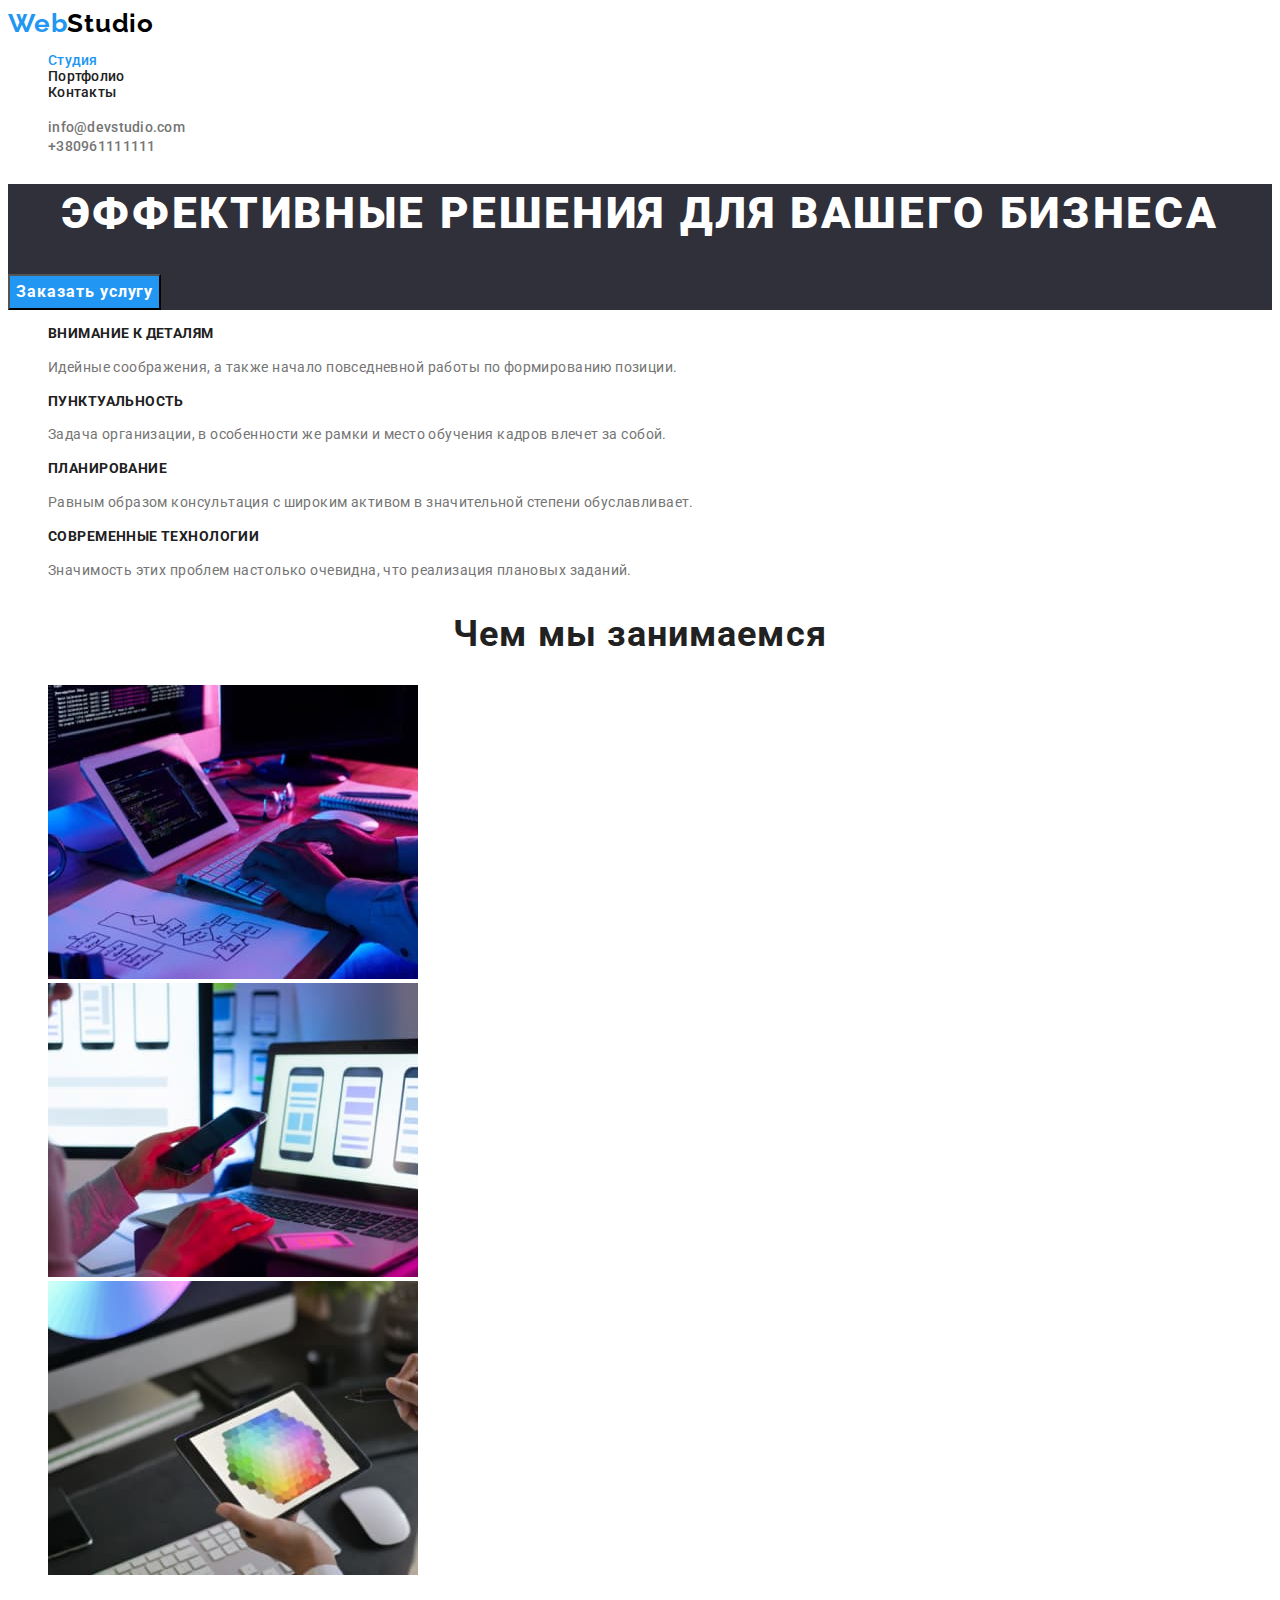
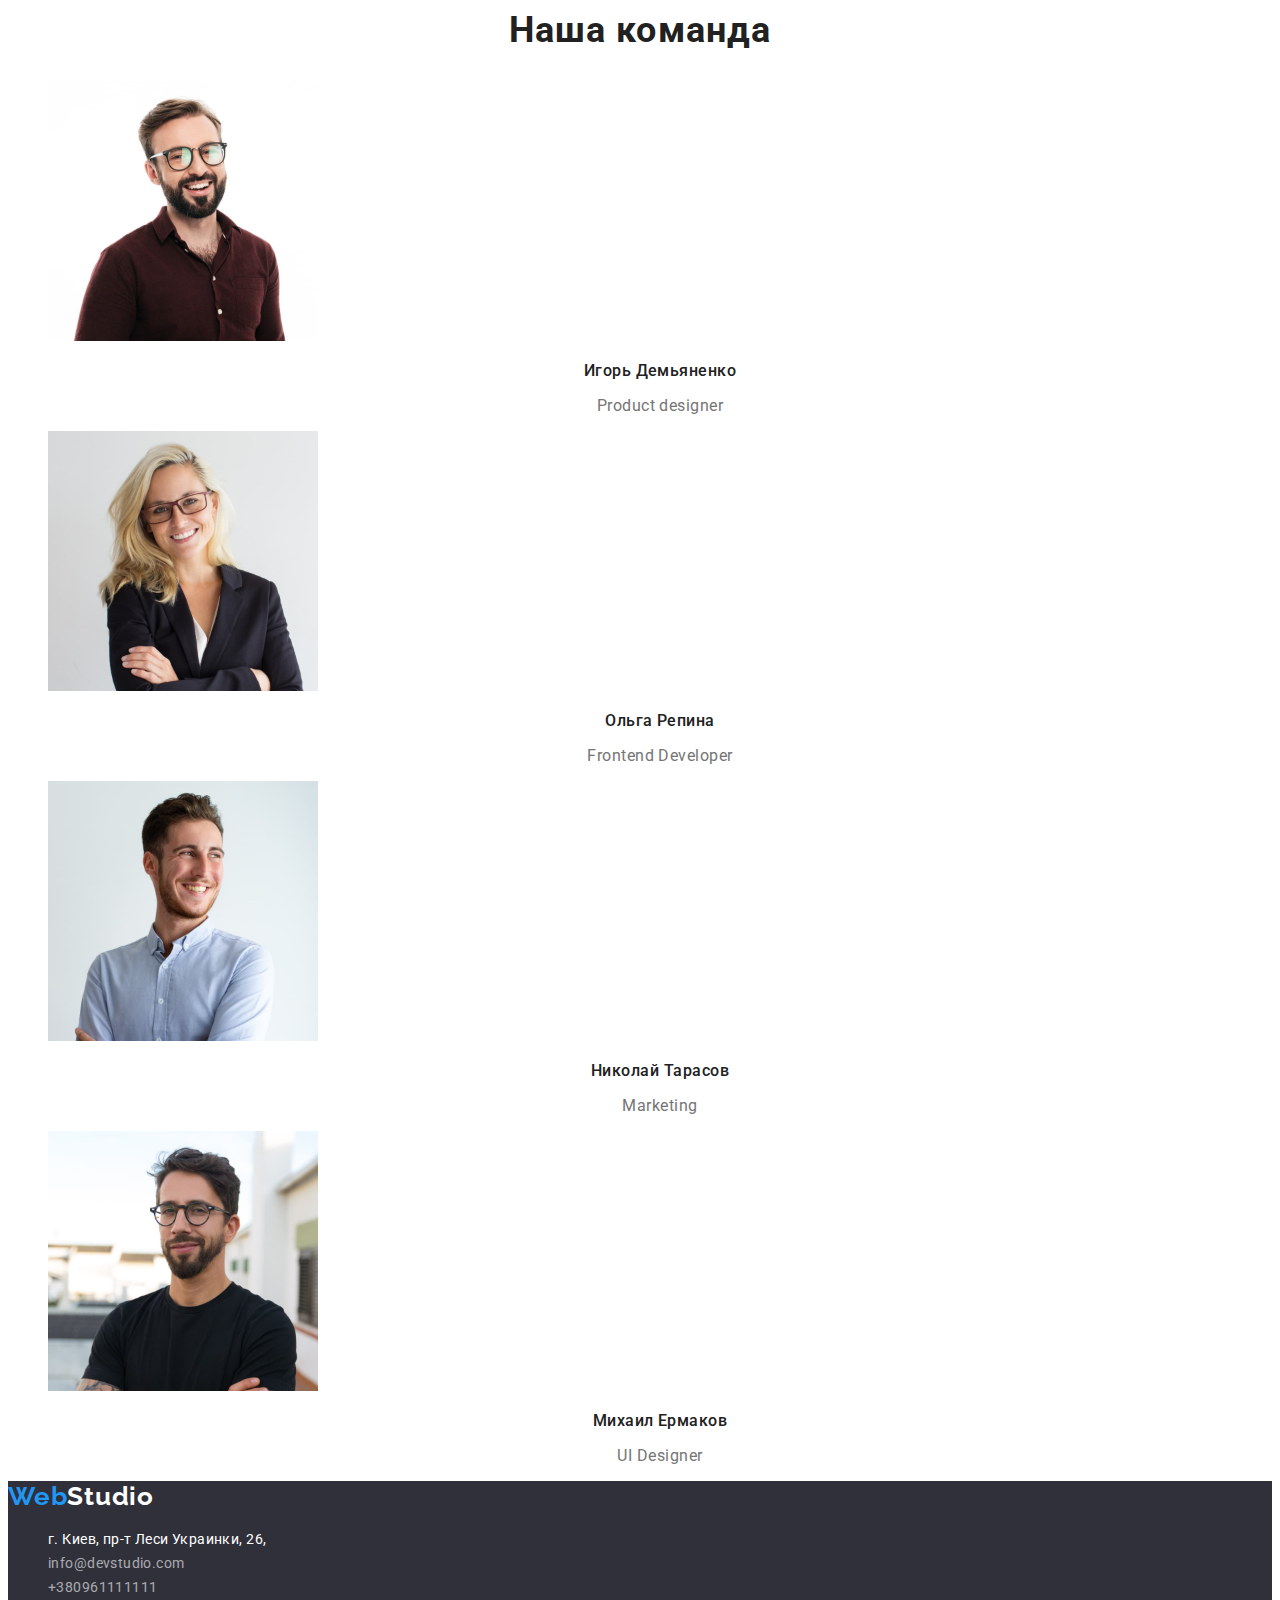
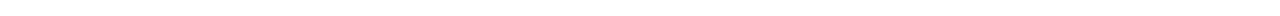
==== index.html @ 04b20e1b "Копирует файлы с ДЗ2" ====
<!DOCTYPE html>
<html lang="ru">
  <head>
    <meta charset="UTF-8" />
    <meta http-equiv="X-UA-Compatible" content="IE=edge" />
    <meta name="viewport" content="width=device-width, initial-scale=1.0" />
    <title>Веб-студия</title>
    <link rel="preconnect" href="https://fonts.googleapis.com" />
    <link rel="preconnect" href="https://fonts.gstatic.com" crossorigin />
    <link
      href="https://fonts.googleapis.com/css2?family=Raleway:wght@400;700&family=Roboto:wght@400;500;700;900&display=swap"
      rel="stylesheet"
    />
    <link rel="stylesheet" href="./css/styles.css" />
  </head>

  <body>
    <header>
      <a href="./index.html" class="logo" lang="en"> Web<span class="logo-header">Studio</span></a>
      <nav>
        <ul class="nav list-item">
          <li><a href="./index.html" aria-current="page" class="nav-link">Студия</a></li>
          <li><a href="./portfolio.html" class="nav-link">Портфолио</a></li>
          <li><a href="" class="nav-link">Контакты</a></li>
        </ul>
      </nav>
      <ul class="nav-contacts list-item">
        <li><a href="mailto:info@devstudio.com" class="nav-mail">info@devstudio.com</a></li>
        <li><a href="tel:+380961111111" class="nav-tel">+380961111111</a></li>
      </ul>
    </header>
    <main>
      <section class="hero-dummy">
        <h1 class="hero-title">эффективные решения для вашего бизнеса</h1>
        <button type="button" class="btn">Заказать услугу</button>
      </section>
      <section>
        <!--Скрытый заголовок Преимущества-->
        <h2 class="visually-hidden">Преимущества</h2>
        <ul class="feature-list list-item">
          <li>
            <h3 class="features">Внимание к деталям</h3>
            <p class="features-text">
              Идейные соображения, а также начало повседневной работы по формированию позиции.
            </p>
          </li>
          <li>
            <h3 class="features">Пунктуальность</h3>
            <p class="features-text">
              Задача организации, в особенности же рамки и место обучения кадров влечет за собой.
            </p>
          </li>
          <li>
            <h3 class="features">Планирование</h3>
            <p class="features-text">
              Равным образом консультация с широким активом в значительной степени обуславливает.
            </p>
          </li>
          <li>
            <h3 class="features">Современные технологии</h3>
            <p class="features-text">
              Значимость этих проблем настолько очевидна, что реализация плановых заданий.
            </p>
          </li>
        </ul>
      </section>
      <section>
        <h2 class="work">Чем мы занимаемся</h2>
        <ul class="project-list list-item">
          <li class="list-item">
            <img
              src="./images/box-1.jpg"
              alt="Работа с программным обеспечением"
              width="370"
              height="294"
            />
          </li>
          <li class="list-item">
            <img
              src="./images/box-2.jpg"
              alt="Тестирование мобильных приложений"
              width="370"
              height="294"
            />
          </li>
          <li class="list-item">
            <img
              src="./images/box-3.jpg"
              alt="Работа с цветовой палитрой"
              width="370"
              height="294"
            />
          </li>
        </ul>
      </section>
      <section>
        <h2 class="members">Наша команда</h2>
        <ul class="member-list list-item">
          <li>
            <img
              src="./images/igor-demianenko.jpg"
              alt="Игорь Демьяненко"
              width="270"
              height="260"
            />
            <h3 class="member">Игорь Демьяненко</h3>
            <p class="member-position" lang="en">Product designer</p>
          </li>
          <li>
            <img src="./images/olga-repina.jpg" alt="Ольга Репина" width="270" height="260" />
            <h3 class="member">Ольга Репина</h3>
            <p class="member-position" lang="en">Frontend Developer</p>
          </li>
          <li>
            <img
              src="./images/nikolay-tarasov.jpg"
              alt="Николай Тарасов"
              width="270"
              height="260"
            />
            <h3 class="member">Николай Тарасов</h3>
            <p class="member-position" lang="en">Marketing</p>
          </li>
          <li>
            <img src="./images/mikhail-ermakov.jpg" alt="Михаил Ермаков" width="270" height="260" />
            <h3 class="member">Михаил Ермаков</h3>
            <p class="member-position" lang="en">UI Designer</p>
          </li>
        </ul>
      </section>
    </main>
    <footer class="footer">
      <a href="./index.html" class="logo" lang="en">Web<span class="logo-footer">Studio</span> </a>
      <address>
        <ul class="footer-contacts list-item">
          <li><a href="" class="footer-address">г. Киев, пр-т Леси Украинки, 26,</a> <br /></li>
          <li><a href="mailto:info@devstudio.com" class="footer-mail">info@devstudio.com</a></li>
          <li><a href="tel:+380961111111" class="footer-tel">+380961111111</a></li>
        </ul>
      </address>
    </footer>
  </body>
</html>
---- css/styles.css ----
/* основной цвет фона - #FFFFFF
вторичный цвет фона - #F5F4FA
цвет заголовков - #212121
цвет текста - #757575
цвет акцента, ховера фокуса - #2196F3
ховер кнопки "заказать услугу" - #188ce8

цвета лого - #2196F3  #000000 #FFFFFF
цвет тел и емейл в футере - rgba(255, 255, 255, 0.6) 
бекграунд цвет футера и заглушки героя - #2F303A */

.visually-hidden {
  position: absolute;
  white-space: nowrap;
  width: 1px;
  height: 1px;
  overflow: hidden;
  border: 0;
  padding: 0;
  clip: rect(0 0 0 0);
  clip-path: inset(50%);
  margin: -1px;
}

:root {
  --main-background-color: #ffffff;
  --secondary-background-color: #f5f4fa;
  --title-color: #212121;
  --text-color: #757575;
  --active-hover-focus-current: #2196f3;
  --main-logo: #2196f3;
  --hover-btn: #188ce8;
  --logo-header: #000000;
  --logo-footer: #ffffff;
  --contacts-footer: rgba(255, 255, 255, 0.6);
  --background-footer-hero: #2f303a;
}

body {
  color: var(--text-color);
  background-color: var(--main-background-color);
  font-family: 'Roboto', sans-serif;
}

.logo {
  color: var(--main-logo);
  font-family: 'Raleway', sans-serif;
  text-decoration: none;
  font-weight: 700;
  font-size: 26px;
  line-height: 1.19;
  letter-spacing: 0.03em;
}

.logo-header {
  color: var(--logo-header);
}

.logo-footer {
  color: var(--logo-footer);
}

.list-item {
  list-style: none;
}

.nav {
  font-weight: 500;
  font-size: 14px;
  line-height: 1.14;
  letter-spacing: 0.02em;
}

.nav-tel,
.nav-mail {
  text-decoration: none;
  color: var(--text-color);
  font-weight: 500;
  font-size: 14px;
  line-height: 1.14;
  letter-spacing: 0.02em;
}

.nav-link {
  color: var(--title-color);
  text-decoration: none;
}

.nav-link:hover,
.nav-link:focus,
.nav-tel:hover,
.nav-tel:focus,
.nav-mail:hover,
.nav-mail:focus,
.footer-mail:hover,
.footer-mail:focus,
.footer-tel:hover,
.footer-tel:focus,
.footer-address:hover,
.footer-address:focus {
  color: var(--active-hover-focus-current);
}

[aria-current] {
  color: var(--active-hover-focus-current);
}

.hero-dummy {
  background-color: var(--background-footer-hero);
}

.hero-title {
  color: #ffffff;
  text-transform: uppercase;
  font-weight: 900;
  font-size: 44px;
  line-height: 1.36;
  text-align: center;
  letter-spacing: 0.06em;
}
.btn {
  font-family: inherit;
  color: #ffffff;
  background-color: var(--active-hover-focus-current);
  font-weight: 700;
  font-size: 16px;
  line-height: 1.88;
  text-align: center;
  letter-spacing: 0.06em;
  cursor: pointer;
}

.btn:hover {
  background-color: var(--hover-btn);
}

.features {
  color: var(--title-color);
  text-transform: uppercase;
  font-weight: 700;
  font-size: 14px;
  line-height: 1.14;
  letter-spacing: 0.03em;
}

.features-text {
  color: var(--text-color);
  font-size: 14px;
  line-height: 1.71;
  letter-spacing: 0.03em;
}

.work {
  color: var(--title-color);
  font-weight: 700;
  font-size: 36px;
  line-height: 1.17;
  text-align: center;
  letter-spacing: 0.03em;
}

.members {
  color: var(--title-color);
  font-weight: 700;
  font-size: 36px;
  line-height: 1.17;
  text-align: center;
  letter-spacing: 0.03em;
}

.member {
  color: var(--title-color);
  font-weight: 500;
  font-size: 16px;
  line-height: 1.19;
  text-align: center;
  letter-spacing: 0.03em;
}
.member-position {
  color: var(--text-color);
  font-size: 16px;
  line-height: 1.19;
  text-align: center;
  letter-spacing: 0.03em;
}

.footer-contacts {
  font-style: normal;
}

.footer-tel,
.footer-mail {
  font-size: 14px;
  line-height: 1.71;
  letter-spacing: 0.03em;
  color: var(--contacts-footer);
  text-decoration: none;
}

.footer-address {
  font-size: 14px;
  line-height: 1.71;
  letter-spacing: 0.03em;
  color: #ffffff;
  text-decoration: none;
}

.project-link {
  text-decoration: none;
}

.project-title {
  color: var(--title-color);
  font-weight: 700;
  font-size: 18px;
  line-height: 2;
  letter-spacing: 0.06em;
}

.project-type {
  color: var(--text-color);
  font-size: 16px;
  line-height: 1.88;
  letter-spacing: 0.03em;
}

.portfolio-btn {
  font-family: inherit;
  color: var(--title-color);
  background-color: var(--secondary-background-color);
  font-weight: 500;
  font-size: 16px;
  line-height: 1.63;
  text-align: center;
  letter-spacing: 0.03em;
  cursor: pointer;
}

.current-button {
  background-color: var(--active-hover-focus-current);
  color: #ffffff;
}

.portfolio-btn:hover,
.portfolio-btn:focus {
  color: #ffffff;
  background-color: #2196f3;
}

.logo-footer {
  color: var(--main-background-color);
  font-family: 'Raleway', sans-serif;
  text-decoration: none;
}

.footer {
  background-color: var(--background-footer-hero);
}
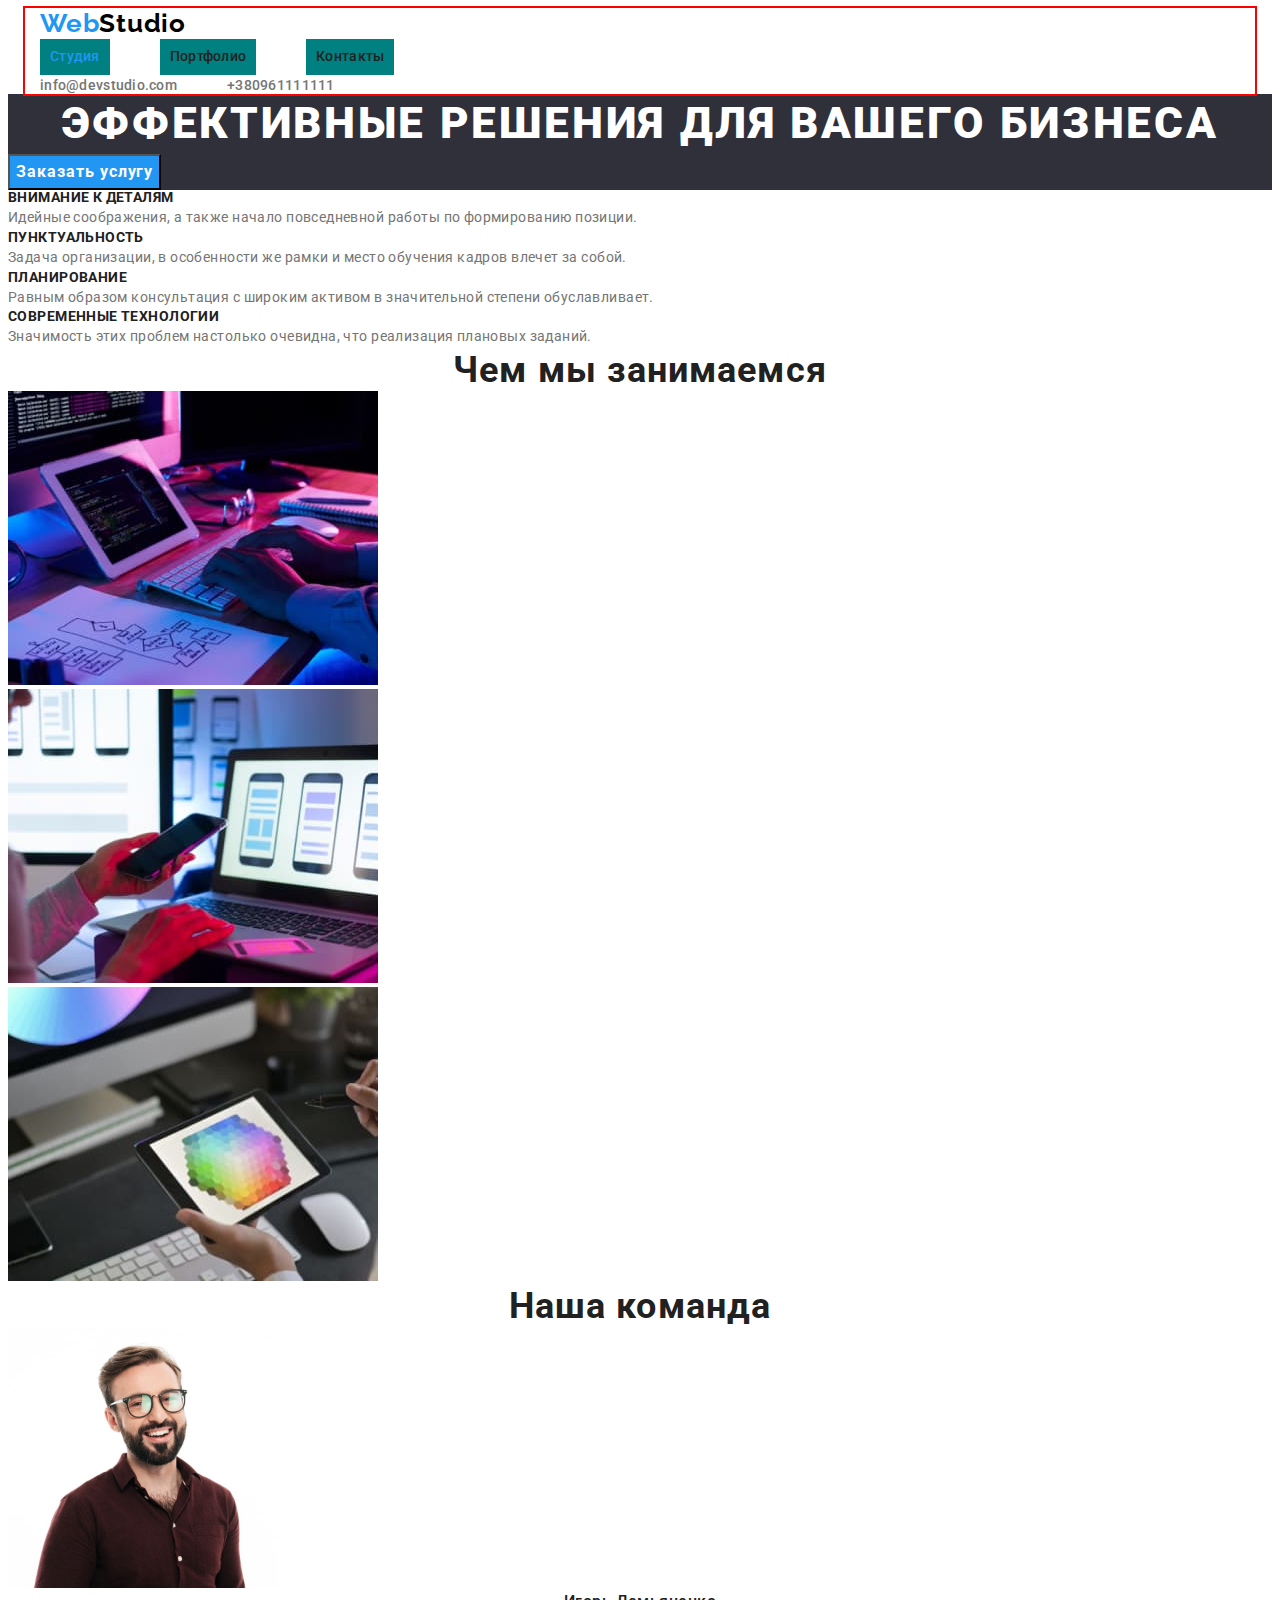
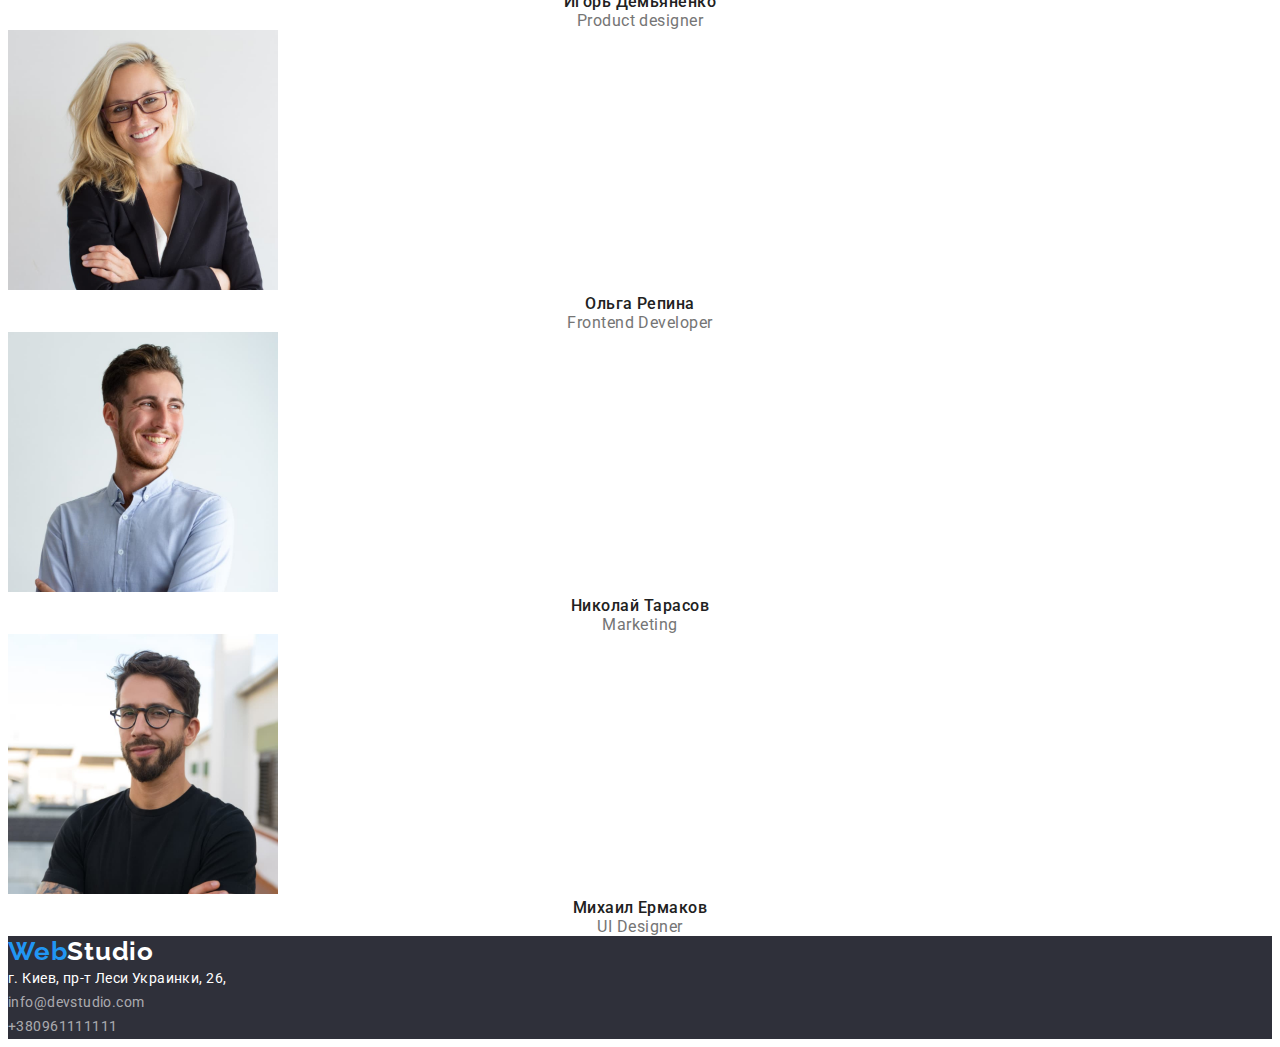
==== commit 6333bc6f: "Оформление навигации через flex" ====
--- a/index.html
+++ b/index.html
@@ -11,23 +11,34 @@
       href="https://fonts.googleapis.com/css2?family=Raleway:wght@400;700&family=Roboto:wght@400;500;700;900&display=swap"
       rel="stylesheet"
     />
+    <link rel="stylesheet" href="node_modules/modern-normalize/modern-normalize.css" />
     <link rel="stylesheet" href="./css/styles.css" />
   </head>
 
   <body>
     <header>
-      <a href="./index.html" class="logo" lang="en"> Web<span class="logo-header">Studio</span></a>
-      <nav>
-        <ul class="nav list-item">
-          <li><a href="./index.html" aria-current="page" class="nav-link">Студия</a></li>
-          <li><a href="./portfolio.html" class="nav-link">Портфолио</a></li>
-          <li><a href="" class="nav-link">Контакты</a></li>
+      <div class="container head-container">
+        <a href="./index.html" class="logo" lang="en">
+          Web<span class="logo-header">Studio</span></a
+        >
+        <nav>
+          <ul class="nav list-item">
+            <li class="nav-item">
+              <a href="./index.html" aria-current="page" class="nav-link">Студия</a>
+            </li>
+            <li class="nav-item"><a href="./portfolio.html" class="nav-link">Портфолио</a></li>
+            <li class="nav-item"><a href="" class="nav-link">Контакты</a></li>
+          </ul>
+        </nav>
+        <ul class="nav-contacts list-item">
+          <li class="nav-contacts-item">
+            <a href="mailto:info@devstudio.com" class="nav-mail">info@devstudio.com</a>
+          </li>
+          <li class="nav-contacts-item">
+            <a href="tel:+380961111111" class="nav-tel">+380961111111</a>
+          </li>
         </ul>
-      </nav>
-      <ul class="nav-contacts list-item">
-        <li><a href="mailto:info@devstudio.com" class="nav-mail">info@devstudio.com</a></li>
-        <li><a href="tel:+380961111111" class="nav-tel">+380961111111</a></li>
-      </ul>
+      </div>
     </header>
     <main>
       <section class="hero-dummy">
--- a/css/styles.css
+++ b/css/styles.css
@@ -36,12 +36,36 @@
   --background-footer-hero: #2f303a;
 }
 
+p,
+h1,
+h2,
+h3,
+h4,
+h5,
+h6 {
+  margin: 0;
+}
+
+ul,
+ol {
+  margin: 0;
+  padding-left: 0;
+}
+
 body {
   color: var(--text-color);
   background-color: var(--main-background-color);
   font-family: 'Roboto', sans-serif;
 }
 
+.container {
+  width: 1200px;
+  margin-left: auto;
+  margin-right: auto;
+  padding-left: 15px;
+  padding-right: 15px;
+  outline: 2px solid red;
+}
 .logo {
   color: var(--main-logo);
   font-family: 'Raleway', sans-serif;
@@ -65,12 +89,17 @@
 }
 
 .nav {
+  display: flex;
   font-weight: 500;
   font-size: 14px;
   line-height: 1.14;
   letter-spacing: 0.02em;
 }
 
+.nav-contacts {
+  display: flex;
+}
+
 .nav-tel,
 .nav-mail {
   text-decoration: none;
@@ -81,9 +110,23 @@
   letter-spacing: 0.02em;
 }
 
+.nav-item {
+  background-color: teal;
+}
+
+.nav-item + .nav-item {
+  margin-left: 50px;
+}
+
 .nav-link {
-  color: var(--title-color);
-  text-decoration: none;
+  display: block;
+  padding: 10px;
+  color: var(--title-color);
+  text-decoration: none;
+}
+
+.nav-contacts-item + .nav-contacts-item {
+  margin-left: 50px;
 }
 
 .nav-link:hover,
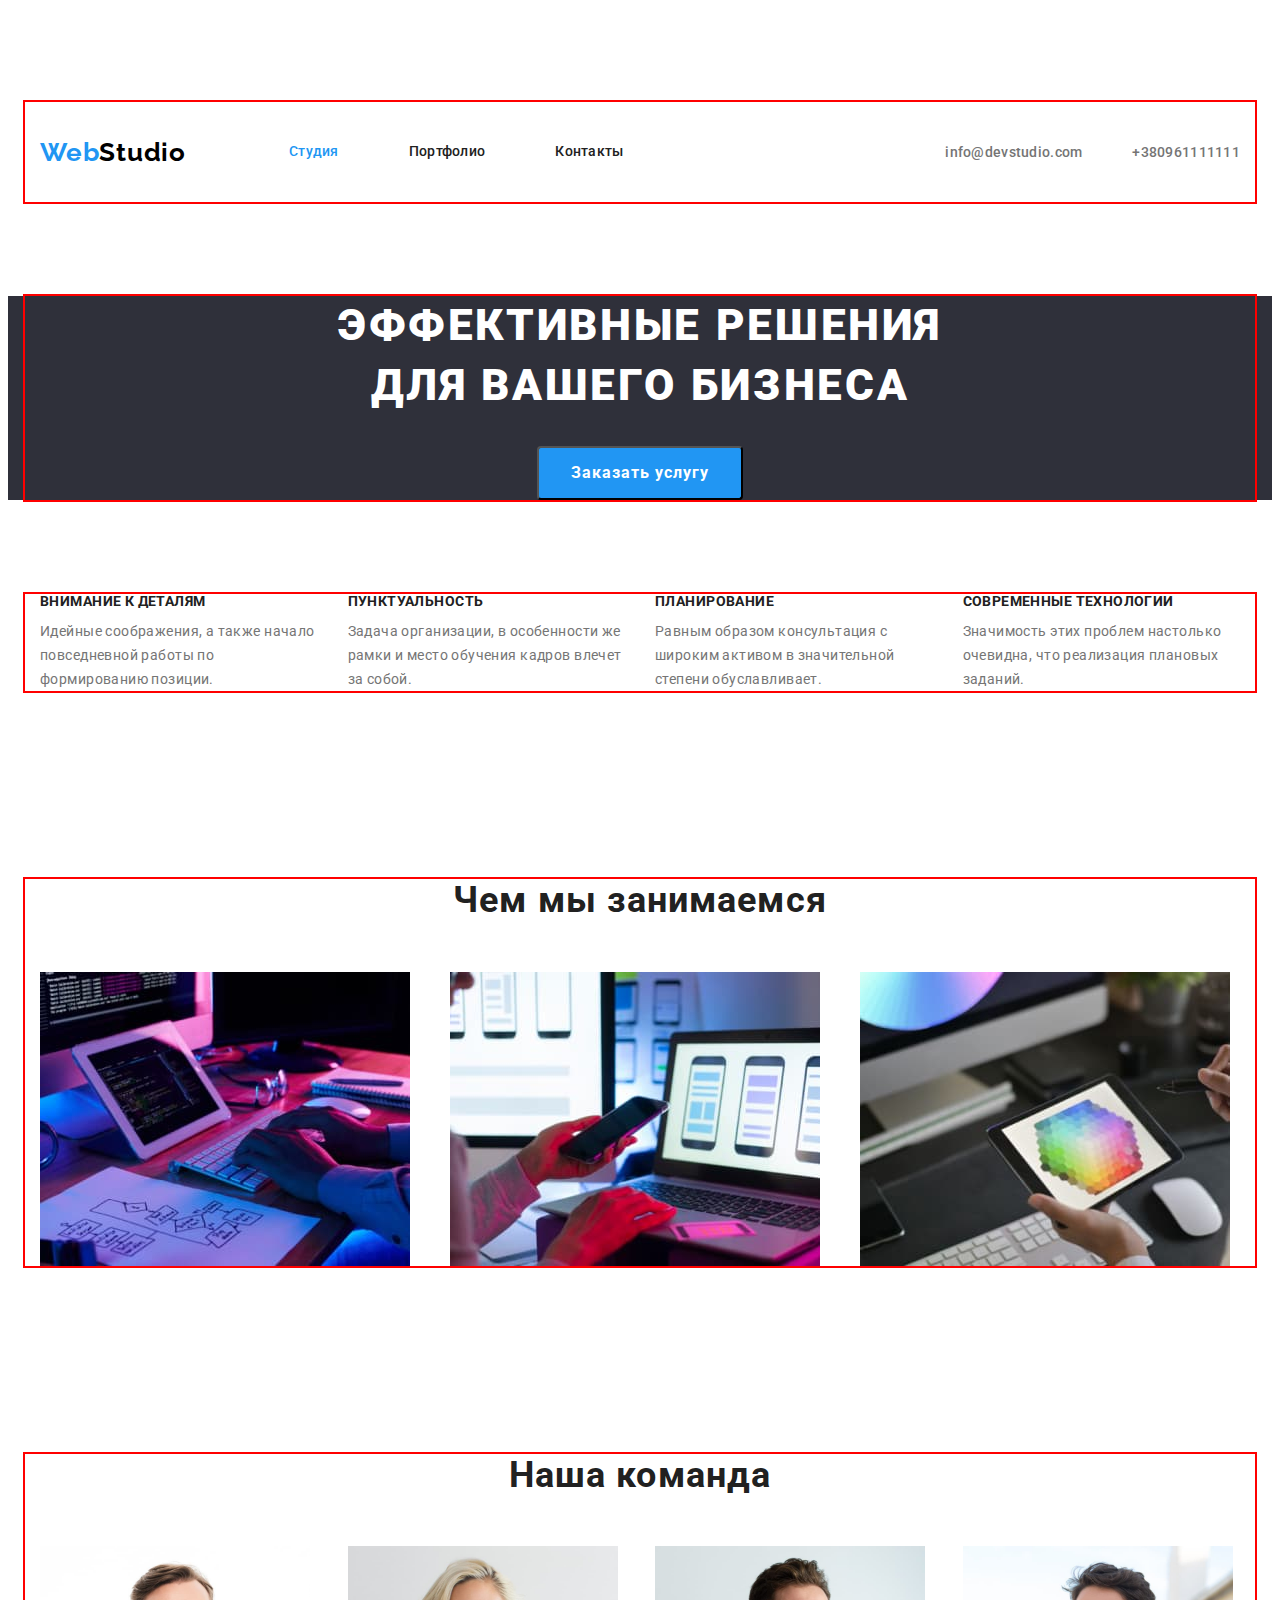
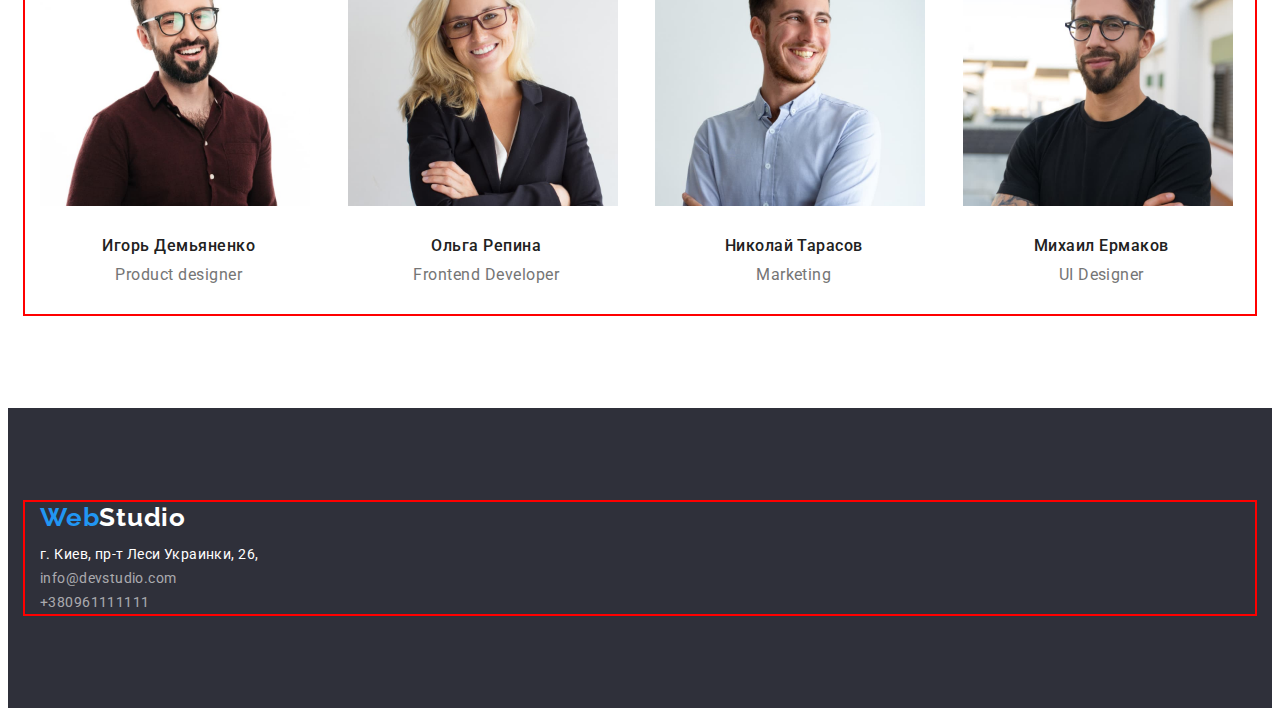
==== commit e2b57b2d: "Оформляет геометрию index.html" ====
--- a/index.html
+++ b/index.html
@@ -11,144 +11,189 @@
       href="https://fonts.googleapis.com/css2?family=Raleway:wght@400;700&family=Roboto:wght@400;500;700;900&display=swap"
       rel="stylesheet"
     />
-    <link rel="stylesheet" href="node_modules/modern-normalize/modern-normalize.css" />
+    <link
+      rel="stylesheet"
+      href="https://cdnjs.cloudflare.com/ajax/libs/modern-normalize/1.1.0/modern-normalize.min.css"
+      integrity="sha512-wpPYUAdjBVSE4KJnH1VR1HeZfpl1ub8YT/NKx4PuQ5NmX2tKuGu6U/JRp5y+Y8XG2tV+wKQpNHVUX03MfMFn9Q=="
+      crossorigin="anonymous"
+      referrerpolicy="no-referrer"
+    />
+    <link
+      rel="stylesheet"
+      href="https://cdnjs.cloudflare.com/ajax/libs/modern-normalize/1.1.0/modern-normalize.min.css"
+      integrity="sha512-wpPYUAdjBVSE4KJnH1VR1HeZfpl1ub8YT/NKx4PuQ5NmX2tKuGu6U/JRp5y+Y8XG2tV+wKQpNHVUX03MfMFn9Q=="
+      crossorigin="anonymous"
+      referrerpolicy="no-referrer"
+    />
     <link rel="stylesheet" href="./css/styles.css" />
   </head>
 
   <body>
     <header>
-      <div class="container head-container">
-        <a href="./index.html" class="logo" lang="en">
-          Web<span class="logo-header">Studio</span></a
-        >
-        <nav>
-          <ul class="nav list-item">
-            <li class="nav-item">
-              <a href="./index.html" aria-current="page" class="nav-link">Студия</a>
+      <section class="section">
+        <div class="container head-container">
+          <a href="./index.html" class="logo" lang="en">
+            Web<span class="logo-header">Studio</span></a
+          >
+          <nav>
+            <ul class="nav list-item">
+              <li class="nav-item">
+                <a href="./index.html" aria-current="page" class="nav-link">Студия</a>
+              </li>
+              <li class="nav-item"><a href="./portfolio.html" class="nav-link">Портфолио</a></li>
+              <li class="nav-item"><a href="" class="nav-link">Контакты</a></li>
+            </ul>
+          </nav>
+          <ul class="nav-contacts list-item">
+            <li class="nav-contacts-item">
+              <a href="mailto:info@devstudio.com" class="nav-mail">info@devstudio.com</a>
             </li>
-            <li class="nav-item"><a href="./portfolio.html" class="nav-link">Портфолио</a></li>
-            <li class="nav-item"><a href="" class="nav-link">Контакты</a></li>
+            <li class="nav-contacts-item">
+              <a href="tel:+380961111111" class="nav-tel">+380961111111</a>
+            </li>
           </ul>
-        </nav>
-        <ul class="nav-contacts list-item">
-          <li class="nav-contacts-item">
-            <a href="mailto:info@devstudio.com" class="nav-mail">info@devstudio.com</a>
-          </li>
-          <li class="nav-contacts-item">
-            <a href="tel:+380961111111" class="nav-tel">+380961111111</a>
-          </li>
-        </ul>
-      </div>
+        </div>
+      </section>
     </header>
     <main>
       <section class="hero-dummy">
-        <h1 class="hero-title">эффективные решения для вашего бизнеса</h1>
-        <button type="button" class="btn">Заказать услугу</button>
+        <div class="container hero-container">
+          <h1 class="hero-title">эффективные решения для вашего бизнеса</h1>
+          <button type="button" class="btn">Заказать услугу</button>
+        </div>
       </section>
-      <section>
+      <section class="section">
         <!--Скрытый заголовок Преимущества-->
-        <h2 class="visually-hidden">Преимущества</h2>
-        <ul class="feature-list list-item">
-          <li>
-            <h3 class="features">Внимание к деталям</h3>
-            <p class="features-text">
-              Идейные соображения, а также начало повседневной работы по формированию позиции.
-            </p>
-          </li>
-          <li>
-            <h3 class="features">Пунктуальность</h3>
-            <p class="features-text">
-              Задача организации, в особенности же рамки и место обучения кадров влечет за собой.
-            </p>
-          </li>
-          <li>
-            <h3 class="features">Планирование</h3>
-            <p class="features-text">
-              Равным образом консультация с широким активом в значительной степени обуславливает.
-            </p>
-          </li>
-          <li>
-            <h3 class="features">Современные технологии</h3>
-            <p class="features-text">
-              Значимость этих проблем настолько очевидна, что реализация плановых заданий.
-            </p>
-          </li>
-        </ul>
+        <div class="container">
+          <h2 class="visually-hidden">Преимущества</h2>
+          <ul class="feature-list list-item">
+            <li class="feature-item">
+              <h3 class="features">Внимание к деталям</h3>
+              <p class="features-text">
+                Идейные соображения, а также начало повседневной работы по формированию позиции.
+              </p>
+            </li>
+            <li class="feature-item">
+              <h3 class="features">Пунктуальность</h3>
+              <p class="features-text">
+                Задача организации, в особенности же рамки и место обучения кадров влечет за собой.
+              </p>
+            </li>
+            <li class="feature-item">
+              <h3 class="features">Планирование</h3>
+              <p class="features-text">
+                Равным образом консультация с широким активом в значительной степени обуславливает.
+              </p>
+            </li>
+            <li class="feature-item">
+              <h3 class="features">Современные технологии</h3>
+              <p class="features-text">
+                Значимость этих проблем настолько очевидна, что реализация плановых заданий.
+              </p>
+            </li>
+          </ul>
+        </div>
       </section>
-      <section>
-        <h2 class="work">Чем мы занимаемся</h2>
-        <ul class="project-list list-item">
-          <li class="list-item">
-            <img
-              src="./images/box-1.jpg"
-              alt="Работа с программным обеспечением"
-              width="370"
-              height="294"
-            />
-          </li>
-          <li class="list-item">
-            <img
-              src="./images/box-2.jpg"
-              alt="Тестирование мобильных приложений"
-              width="370"
-              height="294"
-            />
-          </li>
-          <li class="list-item">
-            <img
-              src="./images/box-3.jpg"
-              alt="Работа с цветовой палитрой"
-              width="370"
-              height="294"
-            />
-          </li>
-        </ul>
+      <section class="section">
+        <div class="container">
+          <h2 class="work">Чем мы занимаемся</h2>
+          <ul class="project-list list-item">
+            <li class="list-item list-project">
+              <img
+                src="./images/box-1.jpg"
+                alt="Работа с программным обеспечением"
+                width="370"
+                height="294"
+              />
+            </li>
+            <li class="list-item list-project">
+              <img
+                src="./images/box-2.jpg"
+                alt="Тестирование мобильных приложений"
+                width="370"
+                height="294"
+              />
+            </li>
+            <li class="list-item list-project">
+              <img
+                src="./images/box-3.jpg"
+                alt="Работа с цветовой палитрой"
+                width="370"
+                height="294"
+              />
+            </li>
+          </ul>
+        </div>
       </section>
-      <section>
-        <h2 class="members">Наша команда</h2>
-        <ul class="member-list list-item">
-          <li>
-            <img
-              src="./images/igor-demianenko.jpg"
-              alt="Игорь Демьяненко"
-              width="270"
-              height="260"
-            />
-            <h3 class="member">Игорь Демьяненко</h3>
-            <p class="member-position" lang="en">Product designer</p>
-          </li>
-          <li>
-            <img src="./images/olga-repina.jpg" alt="Ольга Репина" width="270" height="260" />
-            <h3 class="member">Ольга Репина</h3>
-            <p class="member-position" lang="en">Frontend Developer</p>
-          </li>
-          <li>
-            <img
-              src="./images/nikolay-tarasov.jpg"
-              alt="Николай Тарасов"
-              width="270"
-              height="260"
-            />
-            <h3 class="member">Николай Тарасов</h3>
-            <p class="member-position" lang="en">Marketing</p>
-          </li>
-          <li>
-            <img src="./images/mikhail-ermakov.jpg" alt="Михаил Ермаков" width="270" height="260" />
-            <h3 class="member">Михаил Ермаков</h3>
-            <p class="member-position" lang="en">UI Designer</p>
-          </li>
-        </ul>
+      <section class="section">
+        <div class="container">
+          <h2 class="members">Наша команда</h2>
+          <ul class="member-list list-item">
+            <li class="member-item">
+              <img
+                class="member-foto"
+                src="./images/igor-demianenko.jpg"
+                alt="Игорь Демьяненко"
+                width="270"
+                height="260"
+              />
+              <h3 class="member">Игорь Демьяненко</h3>
+              <p class="member-position" lang="en">Product designer</p>
+            </li>
+            <li class="member-item">
+              <img
+                class="member-foto"
+                src="./images/olga-repina.jpg"
+                alt="Ольга Репина"
+                width="270"
+                height="260"
+              />
+              <h3 class="member">Ольга Репина</h3>
+              <p class="member-position" lang="en">Frontend Developer</p>
+            </li>
+            <li class="member-item">
+              <img
+                class="member-foto"
+                src="./images/nikolay-tarasov.jpg"
+                alt="Николай Тарасов"
+                width="270"
+                height="260"
+              />
+              <h3 class="member">Николай Тарасов</h3>
+              <p class="member-position" lang="en">Marketing</p>
+            </li>
+            <li class="member-item">
+              <img
+                class="member-foto"
+                src="./images/mikhail-ermakov.jpg"
+                alt="Михаил Ермаков"
+                width="270"
+                height="260"
+              />
+              <h3 class="member">Михаил Ермаков</h3>
+              <p class="member-position" lang="en">UI Designer</p>
+            </li>
+          </ul>
+        </div>
       </section>
     </main>
     <footer class="footer">
-      <a href="./index.html" class="logo" lang="en">Web<span class="logo-footer">Studio</span> </a>
-      <address>
-        <ul class="footer-contacts list-item">
-          <li><a href="" class="footer-address">г. Киев, пр-т Леси Украинки, 26,</a> <br /></li>
-          <li><a href="mailto:info@devstudio.com" class="footer-mail">info@devstudio.com</a></li>
-          <li><a href="tel:+380961111111" class="footer-tel">+380961111111</a></li>
-        </ul>
-      </address>
+      <section class="section">
+        <div class="container">
+          <a href="./index.html" class="logo" lang="en"
+            >Web<span class="logo-footer">Studio</span>
+          </a>
+          <address class="footer-address">
+            <ul class="footer-contacts list-item">
+              <li><a href="" class="footer-add">г. Киев, пр-т Леси Украинки, 26,</a> <br /></li>
+              <li>
+                <a href="mailto:info@devstudio.com" class="footer-mail">info@devstudio.com</a>
+              </li>
+              <li><a href="tel:+380961111111" class="footer-tel">+380961111111</a></li>
+            </ul>
+          </address>
+        </div>
+      </section>
     </footer>
   </body>
 </html>
--- a/css/styles.css
+++ b/css/styles.css
@@ -52,10 +52,19 @@
   padding-left: 0;
 }
 
+img {
+  display: block;
+}
+
 body {
   color: var(--text-color);
   background-color: var(--main-background-color);
   font-family: 'Roboto', sans-serif;
+}
+
+.head-container {
+  display: flex;
+  align-items: center;
 }
 
 .container {
@@ -66,7 +75,15 @@
   padding-right: 15px;
   outline: 2px solid red;
 }
+
+.section {
+  padding-bottom: 94px;
+  padding-top: 94px;
+}
+
 .logo {
+  display: block;
+  margin-right: 93px;
   color: var(--main-logo);
   font-family: 'Raleway', sans-serif;
   text-decoration: none;
@@ -90,6 +107,8 @@
 
 .nav {
   display: flex;
+  margin-bottom: 32px;
+  margin-top: 32px;
   font-weight: 500;
   font-size: 14px;
   line-height: 1.14;
@@ -98,6 +117,9 @@
 
 .nav-contacts {
   display: flex;
+  margin-left: auto;
+  margin-bottom: 32px;
+  margin-top: 32px;
 }
 
 .nav-tel,
@@ -108,10 +130,6 @@
   font-size: 14px;
   line-height: 1.14;
   letter-spacing: 0.02em;
-}
-
-.nav-item {
-  background-color: teal;
 }
 
 .nav-item + .nav-item {
@@ -150,9 +168,14 @@
 
 .hero-dummy {
   background-color: var(--background-footer-hero);
+  text-align: center;
 }
 
 .hero-title {
+  margin-bottom: 30px;
+  margin-left: auto;
+  margin-right: auto;
+  width: 696px;
   color: #ffffff;
   text-transform: uppercase;
   font-weight: 900;
@@ -162,13 +185,19 @@
   letter-spacing: 0.06em;
 }
 .btn {
+  min-width: 200px;
+  min-height: 50px;
+  padding-top: 10px;
+  padding-bottom: 10px;
+  padding-left: 32px;
+  padding-right: 32px;
+  border-radius: 4px;
   font-family: inherit;
   color: #ffffff;
   background-color: var(--active-hover-focus-current);
   font-weight: 700;
   font-size: 16px;
   line-height: 1.88;
-  text-align: center;
   letter-spacing: 0.06em;
   cursor: pointer;
 }
@@ -178,6 +207,7 @@
 }
 
 .features {
+  margin-bottom: 10px;
   color: var(--title-color);
   text-transform: uppercase;
   font-weight: 700;
@@ -186,6 +216,16 @@
   letter-spacing: 0.03em;
 }
 
+.feature-list {
+  display: flex;
+  justify-content: flex-start;
+  gap: 30px;
+}
+
+.feature-item {
+  flex-basis: calc((100% - 90px) / 4);
+}
+
 .features-text {
   color: var(--text-color);
   font-size: 14px;
@@ -194,6 +234,7 @@
 }
 
 .work {
+  margin-bottom: 50px;
   color: var(--title-color);
   font-weight: 700;
   font-size: 36px;
@@ -202,7 +243,17 @@
   letter-spacing: 0.03em;
 }
 
+.project-list {
+  display: flex;
+  gap: 30px;
+}
+
+.list-project {
+  flex-basis: calc((100% - 60px) / 3);
+}
+
 .members {
+  margin-bottom: 50px;
   color: var(--title-color);
   font-weight: 700;
   font-size: 36px;
@@ -211,7 +262,21 @@
   letter-spacing: 0.03em;
 }
 
+.member-list {
+  display: flex;
+  gap: 30px;
+}
+
+.member-item {
+  flex-basis: calc((100% - 60px) / 3);
+}
+
+.member-foto {
+  margin-bottom: 30px;
+}
+
 .member {
+  margin-bottom: 10px;
   color: var(--title-color);
   font-weight: 500;
   font-size: 16px;
@@ -220,6 +285,7 @@
   letter-spacing: 0.03em;
 }
 .member-position {
+  margin-bottom: 30px;
   color: var(--text-color);
   font-size: 16px;
   line-height: 1.19;
@@ -240,7 +306,16 @@
   text-decoration: none;
 }
 
+.footer-mail {
+  margin-bottom: 9px;
+}
+
 .footer-address {
+  margin-top: 10px;
+}
+
+.footer-add {
+  margin-bottom: 9px;
   font-size: 14px;
   line-height: 1.71;
   letter-spacing: 0.03em;
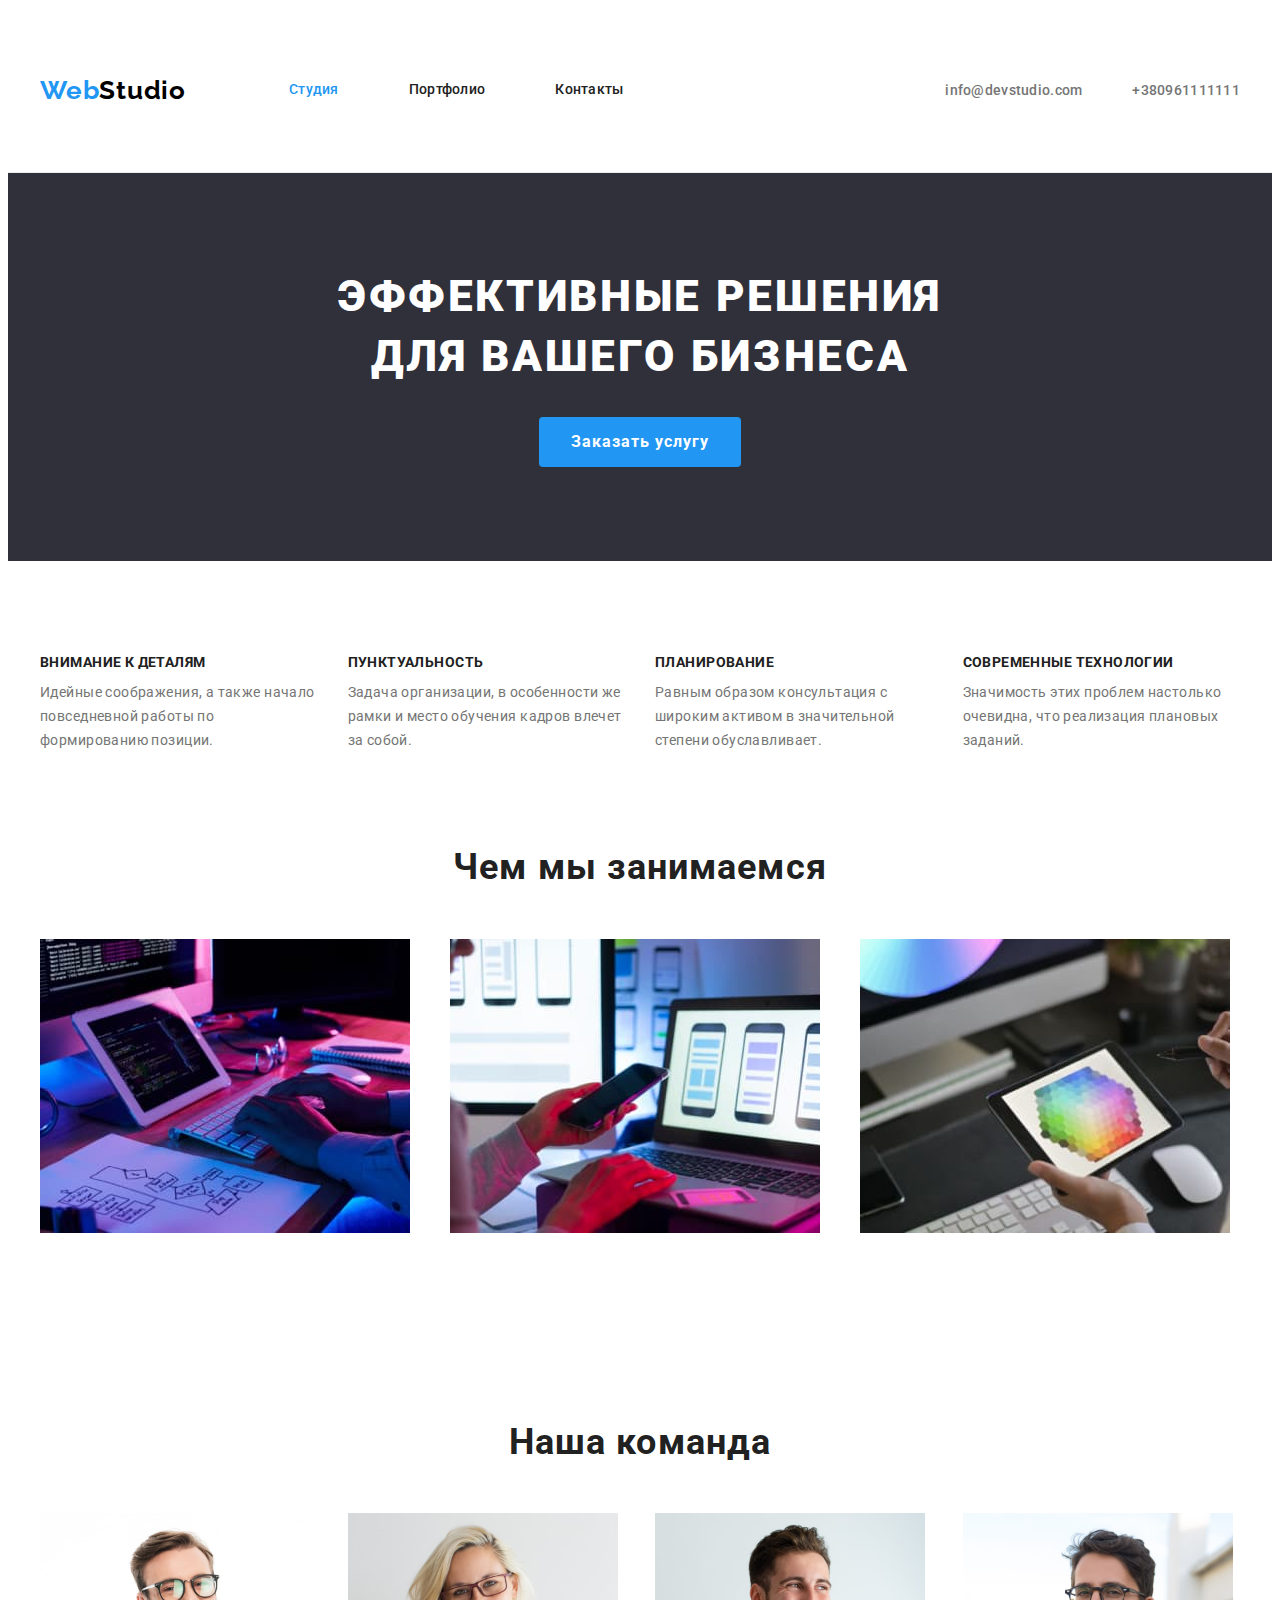
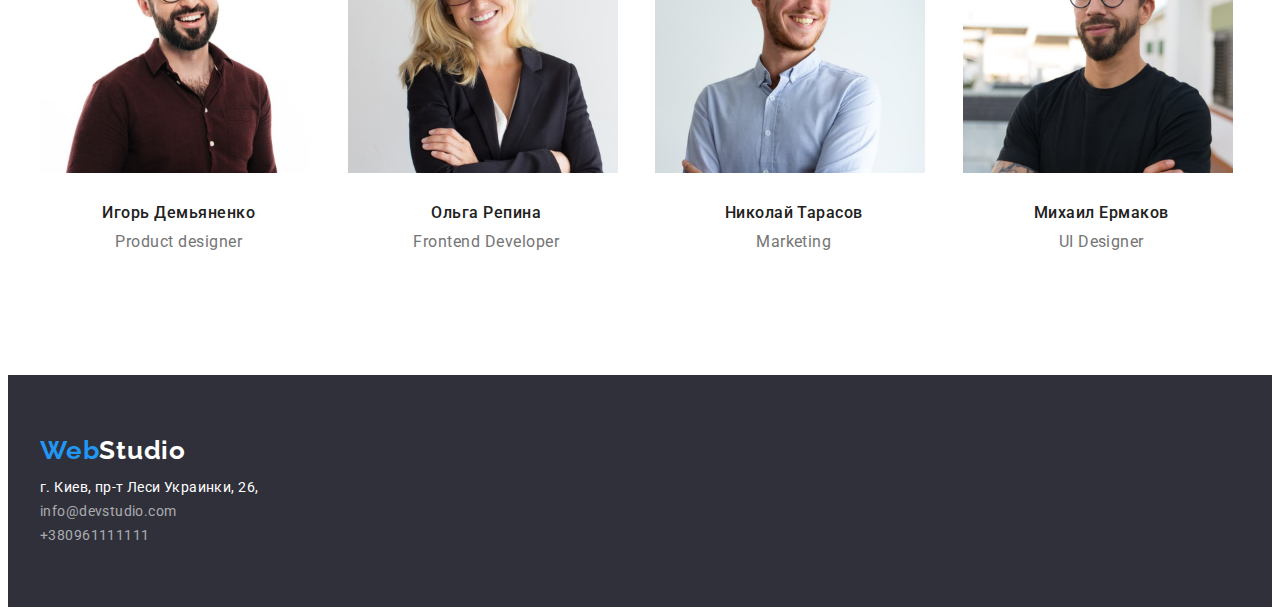
==== commit 0aa2f6ae: "Оформляет геометрию портфолио" ====
--- a/index.html
+++ b/index.html
@@ -29,34 +29,32 @@
   </head>
 
   <body>
-    <header>
-      <section class="section">
-        <div class="container head-container">
-          <a href="./index.html" class="logo" lang="en">
-            Web<span class="logo-header">Studio</span></a
-          >
-          <nav>
-            <ul class="nav list-item">
-              <li class="nav-item">
-                <a href="./index.html" aria-current="page" class="nav-link">Студия</a>
-              </li>
-              <li class="nav-item"><a href="./portfolio.html" class="nav-link">Портфолио</a></li>
-              <li class="nav-item"><a href="" class="nav-link">Контакты</a></li>
-            </ul>
-          </nav>
-          <ul class="nav-contacts list-item">
-            <li class="nav-contacts-item">
-              <a href="mailto:info@devstudio.com" class="nav-mail">info@devstudio.com</a>
+    <header class="section header-section">
+      <div class="container head-container">
+        <a href="./index.html" class="logo" lang="en">
+          Web<span class="logo-header">Studio</span></a
+        >
+        <nav>
+          <ul class="nav list-item">
+            <li class="nav-item">
+              <a href="./index.html" aria-current="page" class="nav-link">Студия</a>
             </li>
-            <li class="nav-contacts-item">
-              <a href="tel:+380961111111" class="nav-tel">+380961111111</a>
-            </li>
+            <li class="nav-item"><a href="./portfolio.html" class="nav-link">Портфолио</a></li>
+            <li class="nav-item"><a href="" class="nav-link">Контакты</a></li>
           </ul>
-        </div>
-      </section>
+        </nav>
+        <ul class="nav-contacts list-item">
+          <li class="nav-contacts-item">
+            <a href="mailto:info@devstudio.com" class="nav-mail">info@devstudio.com</a>
+          </li>
+          <li class="nav-contacts-item">
+            <a href="tel:+380961111111" class="nav-tel">+380961111111</a>
+          </li>
+        </ul>
+      </div>
     </header>
     <main>
-      <section class="hero-dummy">
+      <section class="section hero-dummy">
         <div class="container hero-container">
           <h1 class="hero-title">эффективные решения для вашего бизнеса</h1>
           <button type="button" class="btn">Заказать услугу</button>
@@ -94,7 +92,7 @@
           </ul>
         </div>
       </section>
-      <section class="section">
+      <section class="section work-section">
         <div class="container">
           <h2 class="work">Чем мы занимаемся</h2>
           <ul class="project-list list-item">
@@ -177,23 +175,21 @@
         </div>
       </section>
     </main>
-    <footer class="footer">
-      <section class="section">
-        <div class="container">
-          <a href="./index.html" class="logo" lang="en"
-            >Web<span class="logo-footer">Studio</span>
-          </a>
-          <address class="footer-address">
-            <ul class="footer-contacts list-item">
-              <li><a href="" class="footer-add">г. Киев, пр-т Леси Украинки, 26,</a> <br /></li>
-              <li>
-                <a href="mailto:info@devstudio.com" class="footer-mail">info@devstudio.com</a>
-              </li>
-              <li><a href="tel:+380961111111" class="footer-tel">+380961111111</a></li>
-            </ul>
-          </address>
-        </div>
-      </section>
+    <footer class="footer section section-footer">
+      <div class="container">
+        <a href="./index.html" class="logo" lang="en"
+          >Web<span class="logo-footer">Studio</span>
+        </a>
+        <address class="footer-address">
+          <ul class="footer-contacts list-item">
+            <li><a href="" class="footer-add">г. Киев, пр-т Леси Украинки, 26,</a> <br /></li>
+            <li>
+              <a href="mailto:info@devstudio.com" class="footer-mail">info@devstudio.com</a>
+            </li>
+            <li><a href="tel:+380961111111" class="footer-tel">+380961111111</a></li>
+          </ul>
+        </address>
+      </div>
     </footer>
   </body>
 </html>
--- a/css/styles.css
+++ b/css/styles.css
@@ -73,12 +73,19 @@
   margin-right: auto;
   padding-left: 15px;
   padding-right: 15px;
-  outline: 2px solid red;
+  /*outline: 2px solid red;*/
 }
 
 .section {
   padding-bottom: 94px;
   padding-top: 94px;
+  /*outline: 2px solid green;*/
+}
+
+.header-section {
+  border-bottom: 1px solid #ececec;
+  padding-top: 32px;
+  padding-bottom: 32px;
 }
 
 .logo {
@@ -192,6 +199,7 @@
   padding-left: 32px;
   padding-right: 32px;
   border-radius: 4px;
+  border: none;
   font-family: inherit;
   color: #ffffff;
   background-color: var(--active-hover-focus-current);
@@ -241,6 +249,10 @@
   line-height: 1.17;
   text-align: center;
   letter-spacing: 0.03em;
+}
+
+.work-section {
+  padding-top: 0;
 }
 
 .project-list {
@@ -323,11 +335,38 @@
   text-decoration: none;
 }
 
+.section-footer {
+  padding-bottom: 60px;
+  padding-top: 60px;
+}
+
+.portfolio {
+  display: flex;
+  justify-content: center;
+  gap: 8px;
+}
+
+.container-portfolio {
+  margin-bottom: 34px;
+}
+
+.project {
+  display: flex;
+  flex-wrap: wrap;
+  gap: 30px;
+}
+
 .project-link {
   text-decoration: none;
 }
 
+.project-item {
+  flex-basis: calc((100% - 60px) / 3);
+}
+
 .project-title {
+  margin-bottom: 4px;
+  margin-top: 20px;
   color: var(--title-color);
   font-weight: 700;
   font-size: 18px;
@@ -341,8 +380,17 @@
   line-height: 1.88;
   letter-spacing: 0.03em;
 }
+.section-filters {
+  padding-top: 0;
+}
 
 .portfolio-btn {
+  border-radius: 4px;
+  padding-top: 6px;
+  padding-bottom: 6px;
+  padding-left: 22px;
+  padding-right: 22px;
+  border: none;
   font-family: inherit;
   color: var(--title-color);
   background-color: var(--secondary-background-color);
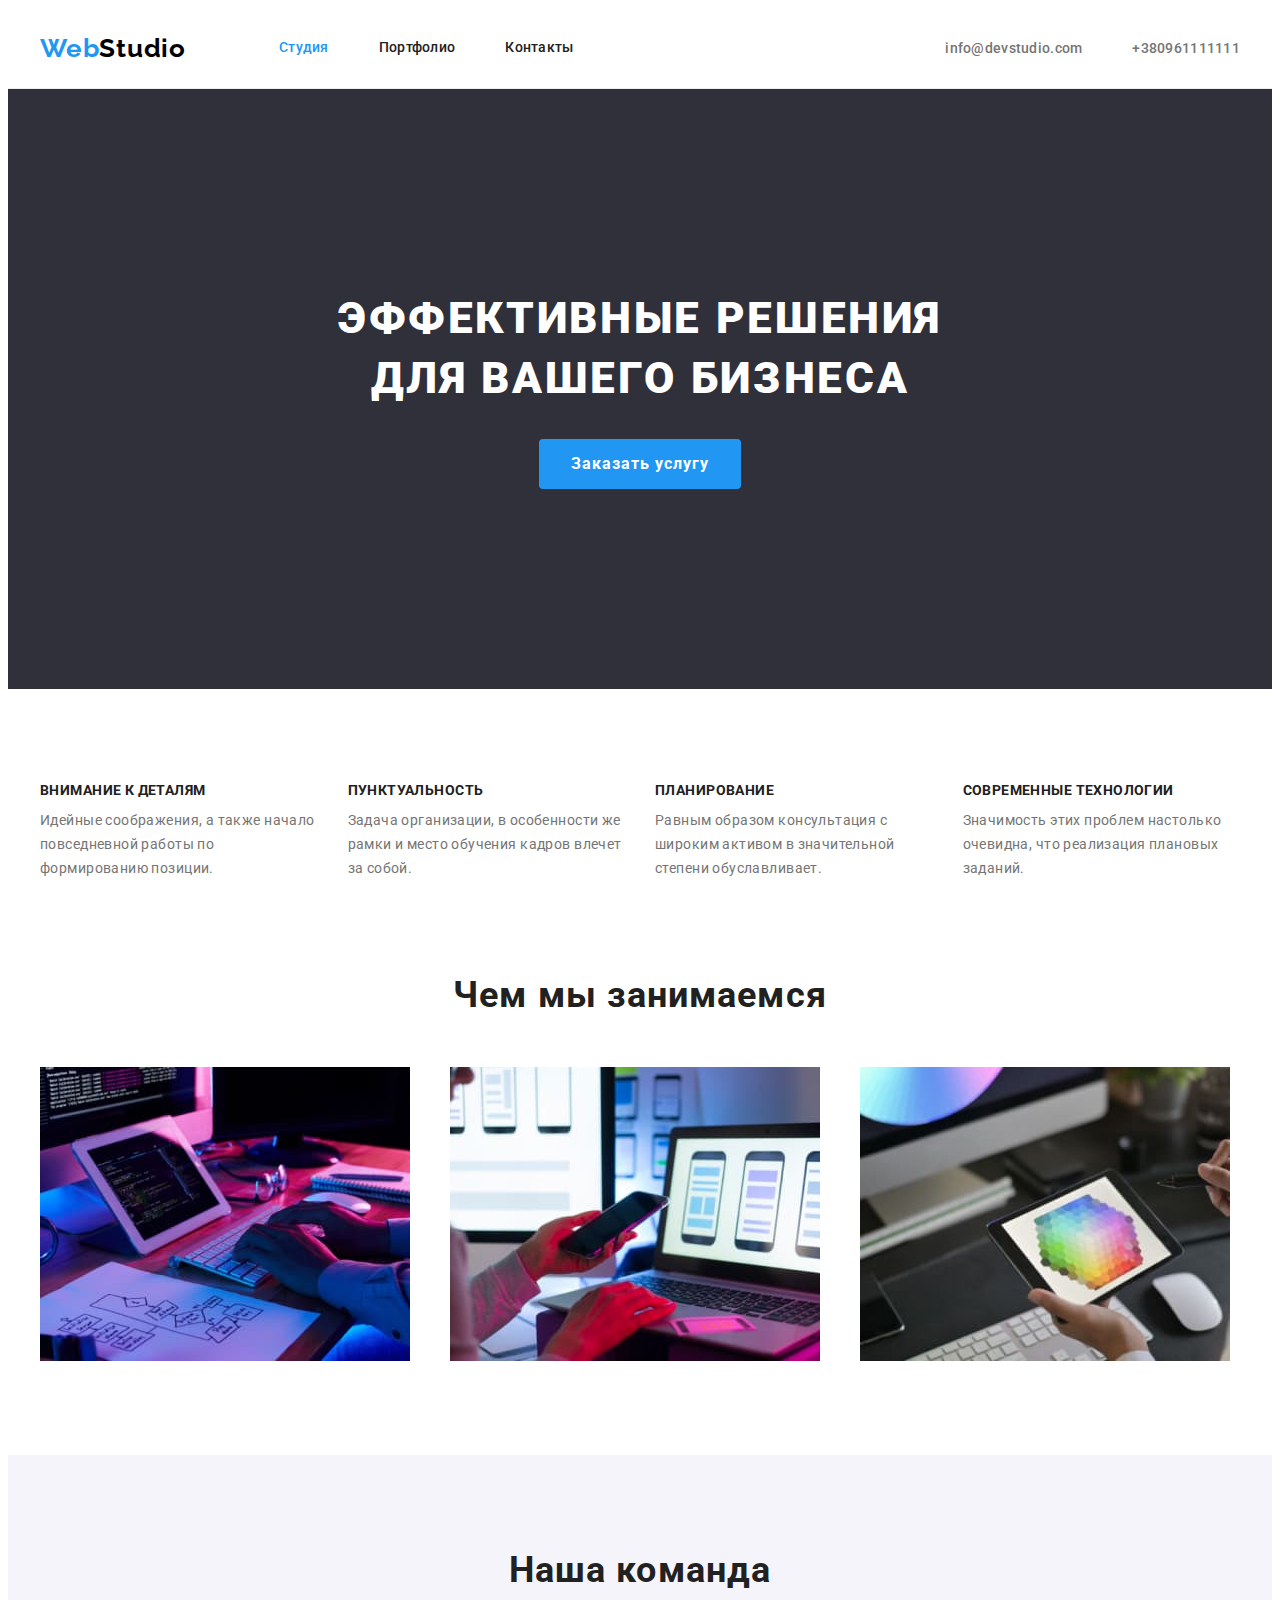
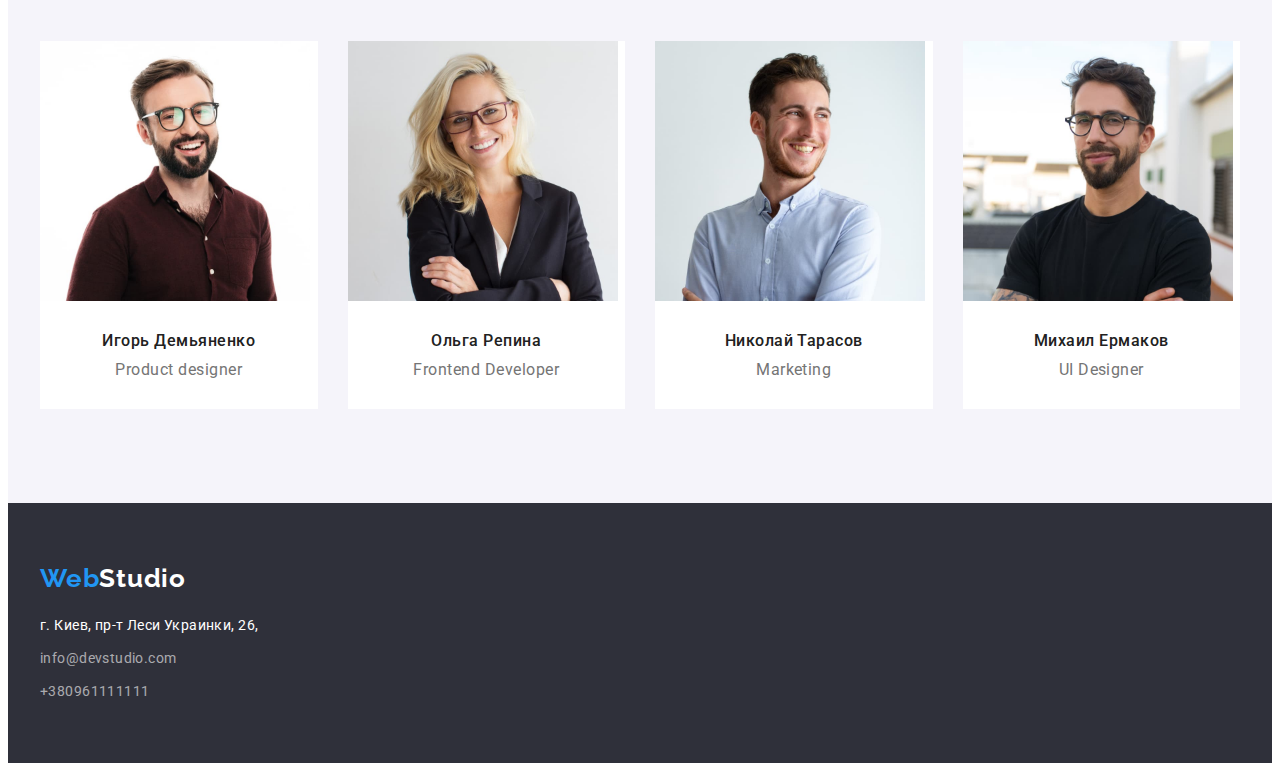
==== commit 6bfa0544: "Исправляет ошибки ДЗ№3" ====
--- a/index.html
+++ b/index.html
@@ -29,7 +29,7 @@
   </head>
 
   <body>
-    <header class="section header-section">
+    <header class="header-section">
       <div class="container head-container">
         <a href="./index.html" class="logo" lang="en">
           Web<span class="logo-header">Studio</span></a
@@ -123,7 +123,7 @@
           </ul>
         </div>
       </section>
-      <section class="section">
+      <section class="section team">
         <div class="container">
           <h2 class="members">Наша команда</h2>
           <ul class="member-list list-item">
@@ -135,8 +135,10 @@
                 width="270"
                 height="260"
               />
+          <div class="member-description">
               <h3 class="member">Игорь Демьяненко</h3>
               <p class="member-position" lang="en">Product designer</p>
+              </div>
             </li>
             <li class="member-item">
               <img
@@ -146,8 +148,10 @@
                 width="270"
                 height="260"
               />
+          <div class="member-description">
               <h3 class="member">Ольга Репина</h3>
               <p class="member-position" lang="en">Frontend Developer</p>
+              </div>
             </li>
             <li class="member-item">
               <img
@@ -157,9 +161,11 @@
                 width="270"
                 height="260"
               />
+              <div class="member-description">
               <h3 class="member">Николай Тарасов</h3>
               <p class="member-position" lang="en">Marketing</p>
-            </li>
+              </div>
+                  </li>
             <li class="member-item">
               <img
                 class="member-foto"
@@ -168,8 +174,10 @@
                 width="270"
                 height="260"
               />
+              <div class="member-description">
               <h3 class="member">Михаил Ермаков</h3>
               <p class="member-position" lang="en">UI Designer</p>
+              </div>
             </li>
           </ul>
         </div>
@@ -177,13 +185,13 @@
     </main>
     <footer class="footer section section-footer">
       <div class="container">
-        <a href="./index.html" class="logo" lang="en"
+        <a href="./index.html" class="logo-foot" lang="en"
           >Web<span class="logo-footer">Studio</span>
         </a>
         <address class="footer-address">
           <ul class="footer-contacts list-item">
-            <li><a href="" class="footer-add">г. Киев, пр-т Леси Украинки, 26,</a> <br /></li>
-            <li>
+            <li class="footer-item"><a href="" class="footer-add">г. Киев, пр-т Леси Украинки, 26,</a> <br /></li>
+            <li class="footer-item">
               <a href="mailto:info@devstudio.com" class="footer-mail">info@devstudio.com</a>
             </li>
             <li><a href="tel:+380961111111" class="footer-tel">+380961111111</a></li>
--- a/css/styles.css
+++ b/css/styles.css
@@ -84,8 +84,6 @@
 
 .header-section {
   border-bottom: 1px solid #ececec;
-  padding-top: 32px;
-  padding-bottom: 32px;
 }
 
 .logo {
@@ -114,8 +112,6 @@
 
 .nav {
   display: flex;
-  margin-bottom: 32px;
-  margin-top: 32px;
   font-weight: 500;
   font-size: 14px;
   line-height: 1.14;
@@ -125,8 +121,6 @@
 .nav-contacts {
   display: flex;
   margin-left: auto;
-  margin-bottom: 32px;
-  margin-top: 32px;
 }
 
 .nav-tel,
@@ -145,7 +139,8 @@
 
 .nav-link {
   display: block;
-  padding: 10px;
+  padding-top: 32px;
+  padding-bottom: 32px;
   color: var(--title-color);
   text-decoration: none;
 }
@@ -176,6 +171,8 @@
 .hero-dummy {
   background-color: var(--background-footer-hero);
   text-align: center;
+  padding-bottom: 200px;
+  padding-top: 200px;
 }
 
 .hero-title {
@@ -226,7 +223,6 @@
 
 .feature-list {
   display: flex;
-  justify-content: flex-start;
   gap: 30px;
 }
 
@@ -264,6 +260,10 @@
   flex-basis: calc((100% - 60px) / 3);
 }
 
+.team {
+  background-color: var(--secondary-background-color);
+}
+
 .members {
   margin-bottom: 50px;
   color: var(--title-color);
@@ -279,13 +279,17 @@
   gap: 30px;
 }
 
+.member-description {
+padding-bottom: 30px;
+padding-top: 30px;
+
+}
+
 .member-item {
   flex-basis: calc((100% - 60px) / 3);
-}
-
-.member-foto {
-  margin-bottom: 30px;
-}
+  background-color: var(--main-background-color);
+}
+
 
 .member {
   margin-bottom: 10px;
@@ -297,7 +301,6 @@
   letter-spacing: 0.03em;
 }
 .member-position {
-  margin-bottom: 30px;
   color: var(--text-color);
   font-size: 16px;
   line-height: 1.19;
@@ -305,6 +308,18 @@
   letter-spacing: 0.03em;
 }
 
+.logo-foot {
+  display: block;
+  margin-bottom: 20px;
+  color: var(--main-logo);
+  font-family: 'Raleway', sans-serif;
+  text-decoration: none;
+  font-weight: 700;
+  font-size: 26px;
+  line-height: 1.19;
+  letter-spacing: 0.03em;
+}
+
 .footer-contacts {
   font-style: normal;
 }
@@ -318,16 +333,15 @@
   text-decoration: none;
 }
 
-.footer-mail {
-  margin-bottom: 9px;
-}
-
 .footer-address {
   margin-top: 10px;
 }
 
+.footer-item {
+  margin-bottom: 9px;
+}
+
 .footer-add {
-  margin-bottom: 9px;
   font-size: 14px;
   line-height: 1.71;
   letter-spacing: 0.03em;
@@ -344,6 +358,7 @@
   display: flex;
   justify-content: center;
   gap: 8px;
+  margin-bottom: 50px;
 }
 
 .container-portfolio {
@@ -364,9 +379,18 @@
   flex-basis: calc((100% - 60px) / 3);
 }
 
+.project-description {
+  padding-bottom: 20px;
+  padding-top: 20px;
+  padding-left: 24px;
+  padding-right: 24px;
+  border-left: 1px solid #EEEEEE;
+  border-right: 1px solid #EEEEEE;
+  border-bottom: 1px solid #EEEEEE;
+}
+
 .project-title {
   margin-bottom: 4px;
-  margin-top: 20px;
   color: var(--title-color);
   font-weight: 700;
   font-size: 18px;
@@ -380,9 +404,7 @@
   line-height: 1.88;
   letter-spacing: 0.03em;
 }
-.section-filters {
-  padding-top: 0;
-}
+
 
 .portfolio-btn {
   border-radius: 4px;
